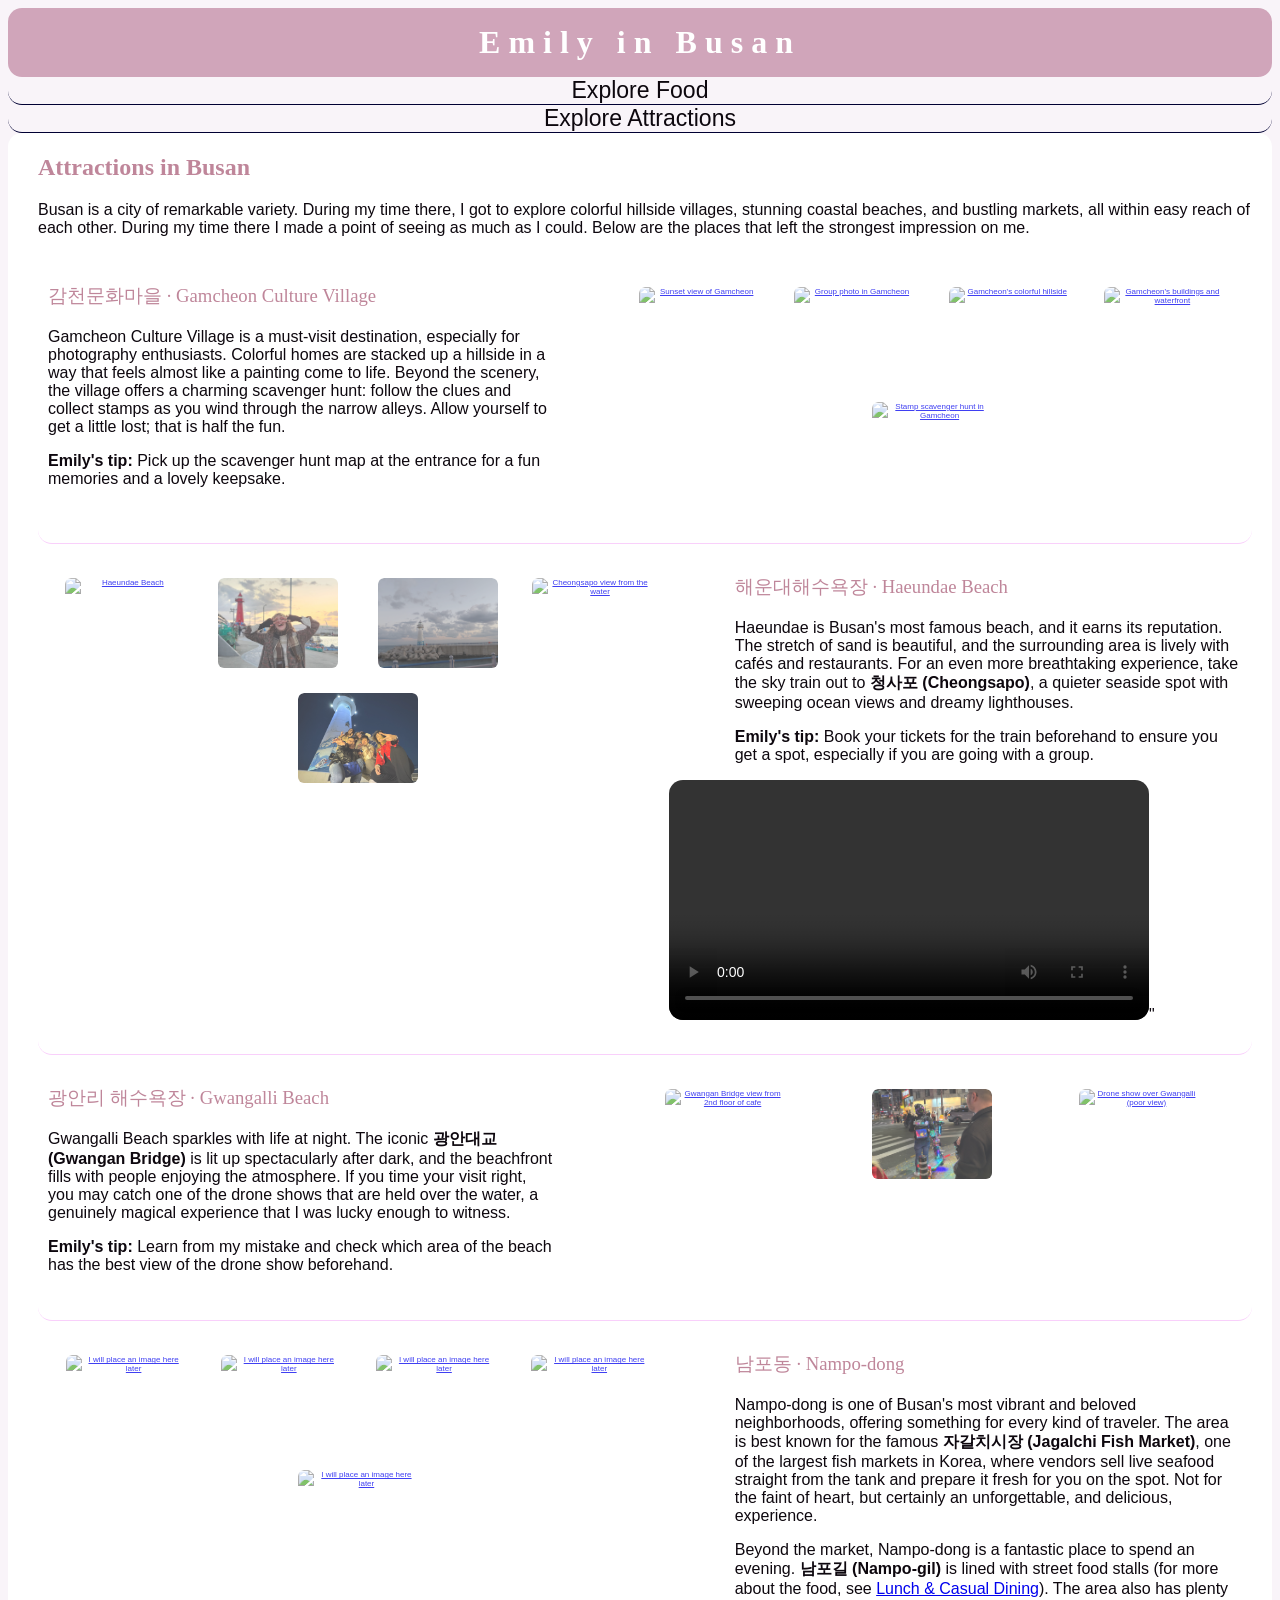
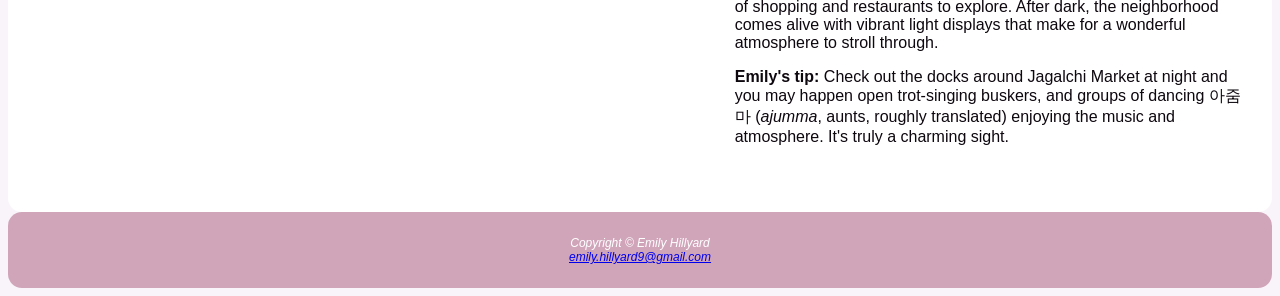
==== attractions.html @ aecb14a9 "Add files via upload" ====
<!DOCTYPE html>
<html lang="en">
    <head>
        <title>Emily in Busan :: Attractions</title>
        <meta charset="utf-8">
        <meta name="description" content="Emily's favorite attractions in Busan, South Korea, from colorful Gamcheon Village to the beaches of Haeundae and Gwangalli.">
        <link rel="stylesheet" href="busan.css">
    </head>
    <body>
        <header>
            <h1><a href="index.html">Emily in Busan</a></h1>
        </header>
        <nav>
            <ul>
                <li><a href="food.html">Explore Food</a></li>
                <li><a href="attractions.html">Explore Attractions</a></li>
            </ul>
        </nav>
        <main>
            <h2>Attractions in Busan</h2>
            <p>
                Busan is a city of remarkable variety. During my time there, 
                I got to explore colorful hillside villages, stunning coastal 
                beaches, and bustling markets, all within easy reach of each 
                other. During my time there I made a point of seeing as much 
                as I could. Below are the places that left the strongest 
                impression on me.
            </p>

            <!-- 1: Gamcheon Culture Village -->
            <section class="entry">
                <div class="entry-text">
                    <h3>감천문화마을 · Gamcheon Culture Village</h3>
                    <p>
                        Gamcheon Culture Village is a must-visit destination, 
                        especially for photography enthusiasts. Colorful homes 
                        are stacked up a hillside in a way that feels almost like 
                        a painting come to life. Beyond the scenery, the village 
                        offers a charming scavenger hunt: follow the clues and 
                        collect stamps as you wind through the narrow alleys. 
                        Allow yourself to get a little lost; that is half the fun.
                    </p>
                    <p>
                        <strong>Emily's tip:</strong> Pick up the scavenger hunt map 
                        at the entrance for a fun memories and a lovely keepsake.
                    </p>
                </div>
                <div class="entry-media">
                    <div class="gallery">
                        <figure>
                            <a href="gamcheonfull.jpg"><img src="gamcheonfull.jpg" width="100" height="100" alt="Sunset view of Gamcheon"></a>
                            <figcaption>Sunset view</figcaption>
                        </figure>
                        <figure>
                            <a href="gamcheongroup.jpg"><img src="gamcheongroup.jpg" width="100" height="100" alt="Group photo in Gamcheon"></a>
                            <figcaption>Group photo</figcaption>
                        </figure>
                        <figure>
                            <a href="gamcheonhouses.jpg"><img src="gamcheonhouses.jpg" width="100" height="100" alt="Gamcheon's colorful hillside"></a>
                            <figcaption>The colorful hillside</figcaption>
                        </figure>
                        <figure>
                            <a href="gamcheonport.jpg"><img src="gamcheonport.jpg" width="100" height="100" alt="Gamcheon's buildings and waterfront "></a>
                            <figcaption>Waterfront</figcaption>
                        </figure>
                        <figure>
                            <a href="gamcheonstamp.jpg"><img src="gamcheonstamp.jpg" width="100" height="100" alt="Stamp scavenger hunt in Gamcheon"></a>
                            <figcaption>Scavenger hunt stamps</figcaption>
                        </figure>
                    </div>
                </div>
            </section>

            <!-- 2: Haeundae Beach -->
            <section class="entry flip">
                <div class="entry-text">
                    <h3>해운대해수욕장 · Haeundae Beach</h3>
                    <p>
                        Haeundae is Busan's most famous beach, and it earns its 
                        reputation. The stretch of sand is beautiful, and the 
                        surrounding area is lively with cafés and restaurants. For 
                        an even more breathtaking experience, take the sky train 
                        out to <strong>청사포 (Cheongsapo)</strong>, a quieter 
                        seaside spot with sweeping ocean views and dreamy lighthouses.
                    </p>
                    <p>
                        <strong>Emily's tip:</strong> Book your tickets for the train
                        beforehand to ensure you get a spot, especially if you are going 
                        with a group.
                    </p>
                </div>
                <div class="entry-media">
                    <div class="gallery">
                        <figure>
                            <a href="haeundaebeach.jpg"><img src="haeundaebeach.jpg" width="100" height="100" alt="Haeundae Beach"></a>
                            <figcaption>Haeundae Beach</figcaption>
                        </figure>
                        <figure>
                            <a href="lighthouseselfie.jpg"><img src="lighthouseselfie.jpg" width="100" height="100" alt="Emily with Cheongsapo lighthouse"></a>
                            <figcaption>Emily with Cheongsapo lighthouse</figcaption>
                        </figure>
                        <figure>
                            <a href="lighthouse.jpg"><img src="lighthouse.jpg" width="100" height="100" alt="Cheongsapo lighthouse"></a>
                            <figcaption>Cheongsapo lighthouse</figcaption>
                        </figure>
                        <figure>
                            <a href="cheongsapo.jpg"><img src="cheongsapo.jpg" width="100" height="100" alt="Cheongsapo view from the water"></a>
                            <figcaption>Cheongsapo</figcaption>
                        </figure>
                        <figure>
                            <a href="lighthousegroup.jpg"><img src="lighthousegroup.jpg" width="100" height="100" alt="Group photo with Cheongsapo lighthouse"></a>
                            <figcaption>Fun with Cheongsapo lighthouse</figcaption>
                        </figure>
                    </div>
                </div>
                <video width="480" controls title="View from the Haeundae sky train traveling toward Cheongsapo, Busan">
                    <source src="skytrain.mp4" type="video/mp4">
                    Your browser does not support the video tag.
                </video>"
            </section>

            <!-- 3: Gwangalli Beach-->
            <section class="entry">
                <div class="entry-text">
                    <h3>광안리 해수욕장 · Gwangalli Beach</h3>
                    <p>
                        Gwangalli Beach sparkles with life at night. The iconic 
                        <strong>광안대교 (Gwangan Bridge)</strong> is lit up spectacularly 
                        after dark, and the beachfront fills with people enjoying the 
                        atmosphere. If you time your visit right, you may catch one of the 
                        drone shows that are held over the water, a genuinely magical 
                        experience that I was lucky enough to witness.
                    </p>
                    <p>
                        <strong>Emily's tip:</strong> Learn from my mistake and check which area 
                        of the beach has the best view of the drone show beforehand.
                    </p>
                </div>
                <div class="entry-media">
                    <div class="gallery">
                        <figure>
                            <a href="gwanganbridge.jpg"><img src="gwanganbridge.jpg" width="100" height="100" alt="Gwangan Bridge view from 2nd floor of cafe"></a>
                            <figcaption>Cafe view of Gwangan Bridge</figcaption>
                        </figure>
                        <figure>
                            <a href="livelygwangalli.jpg"><img src="livelygwangalli.jpg" width="100" height="100" alt="Fellow wearing lighted outfit near Gwangalli"></a>
                            <figcaption>Nightime spectacle</figcaption>
                        </figure>
                        <figure>
                            <a href="droneshow.jpg"><img src="droneshow.jpg" width="100" height="100" alt="Drone show over Gwangalli (poor view)"></a>
                            <figcaption>Sub-optimal drone show view</figcaption>
                        </figure>
                    </div>
                </div>
            </section>

            <!-- 4: Nampo-dong -->
            <section class="entry flip">
                <div class="entry-text">
                    <h3>남포동 · Nampo-dong</h3>
                    <p>
                        Nampo-dong is one of Busan's most vibrant and beloved 
                        neighborhoods, offering something for every kind of traveler. 
                        The area is best known for the famous <strong>자갈치시장 
                        (Jagalchi Fish Market)</strong>, one of the largest fish markets 
                        in Korea, where vendors sell live seafood straight from the tank 
                        and prepare it fresh for you on the spot. Not for the faint of heart, 
                        but certainly an unforgettable, and delicious, experience.</p>
                    <p>
                        Beyond the market, Nampo-dong is a fantastic place to spend an 
                        evening. <strong>남포길 (Nampo-gil)</strong> is lined with street food stalls 
                        (for more about the food, see <a href="lunch.html">Lunch &amp; Casual 
                        Dining</a>). The area also has plenty of shopping and restaurants to 
                        explore. After dark, the neighborhood comes alive with vibrant light 
                        displays that make for a wonderful atmosphere to stroll through.</p>
                    <p>
                        <strong>Emily's tip:</strong> Check out the docks around Jagalchi Market at night
                        and you may happen open trot-singing buskers, and groups of dancing 아줌마 
                        (<em>ajumma</em>, aunts, roughly translated) enjoying the music and 
                        atmosphere. It's truly a charming sight.
                    </p>
                </div>
                <div class="entry-media">
                    <div class="gallery">
                        <figure>
                            <a href="nampodong1.jpg"><img src="nampodong1.jpg" width="100" height="100" alt="I will place an image here later"></a>
                            <figcaption>Image coming soon</figcaption>
                        </figure>
                        <figure>
                            <a href="nampodong1.jpg"><img src="nampodong1.jpg" width="100" height="100" alt="I will place an image here later"></a>
                            <figcaption>Image coming soon</figcaption>
                        </figure>
                        <figure>
                            <a href="nampodong1.jpg"><img src="nampodong1.jpg" width="100" height="100" alt="I will place an image here later"></a>
                            <figcaption>Image coming soon</figcaption>
                        </figure>
                        <figure>
                            <a href="nampodong1.jpg"><img src="nampodong1.jpg" width="100" height="100" alt="I will place an image here later"></a>
                            <figcaption>Image coming soon</figcaption>
                        </figure>
                        <figure>
                            <a href="nampodong1.jpg"><img src="nampodong1.jpg" width="100" height="100" alt="I will place an image here later"></a>
                            <figcaption>Image coming soon</figcaption>
                        </figure>
                    </div>
                </div>
            </section>
        </main>
        <footer>
            Copyright &copy; Emily Hillyard<br>
            <a href="mailto:emily.hillyard9@gmail.com">emily.hillyard9@gmail.com</a>
        </footer>
    </body>
</html>
---- busan.css ----
* {
       border-radius: 14px;
}
:root {
       --text: #0d070e;
       --background: #f9f4f9;
       --primary: #f9d0fb;
       --secondary: #d0a5ba;
       --accent: #bf869a;
}
body { 
       background-color: var(--background);
       color: var(--text);
       font-weight: normal;
       font-family: 'Trebuchet MS', sans-serif;
}
header {
       background-color: var(--secondary);
       color: #FFFFFF;
       text-align: center;
       font-weight: normal;
}
header a {
       text-decoration: none;
}
header a:link {
       color: #FFFFFF;
}
header a:visited {
       color: #FFFFFF;
}
header a:hover {
       color: var(--accent);
}
h1 { 
       margin-bottom: 0; 
       margin-top: 0;
       padding-top: 0.5em;
       padding-bottom: 0.5em;
       letter-spacing: 0.25em;
       font-family: Georgia, serif;
       font-weight: bold;
}
nav {
       font-weight: 500;
       padding: 0;
       font-size: 120%;
       text-align: center;
}
nav li {
       border-bottom: 1px solid #000033;
}
nav ul {
       list-style-type: none;
       margin: 0;
       padding-left: 0;
       font-size: 1.2em;
}
nav a:link {
       color: var(--text);
}
nav a:visited {
       color: var(--text);
}
nav a:hover {
       color: var(--accent);
}
nav a {
       text-decoration: none;
}
main {
       background-color: #FFFFFF;
       padding: 1px 20px 20px 30px;
       display: block;
       overflow: auto;
}
h2 {
       color: var(--accent);
       font-family: Georgia, serif;
       font-weight: 600;
}
h3 {
       color: var(--accent);
       font-family: Georgia, serif;
       font-weight: 500;
}
h3 a:link {
       color: var(--accent);
}
h3 a:visited {
       color: var(--accent);
}
h3 a:hover {
       color: var(--secondary);
}
h3 a {
       text-decoration: none;
}
footer {
       font-size: 75%;
       font-style: italic; 
       text-align: center;
       padding: 2em;
       font-family: 'Trebuchet MS', sans-serif;
       background-color: var(--secondary);
       color: #FFFFFF;
}
.about-me {
       display: flow-root; 
       padding: 20px;
}
.profile-pic {
       float: left;
       width: 150px;
       height: 150px;
       margin-right: 20px;
}
.cards-section {
       text-align: center;
       padding: 60px 20px;
       background-color: var(--background);
}
.cards section h3 {
       text-align: center;
}
.card-container {
       display: flex;
       flex-wrap: wrap;
       gap: 30px;
       justify-content: center;
       flex-direction: row;
}
.card {
       background-color: #FFFFFF;
       border-radius: 16px;
       padding: 30px 20px;
       width: 280px;
       box-shadow: 0 8px 20px rgba(0, 0, 0, 0.08);
}
/* Add effect for hover over cards */
.card-image {
       width: 100%;
       object-fit: cover;
}
.card h3 {
       font-family: 'Trebuchet MS', sans-serif;
       font-size: 24px;
       color: var(--accent);
       margin-bottom: 10px;
}

.entry {
       display: flow-root;
       padding: 30px 10px;
       border-bottom: 1px solid var(--primary);
}
.entry:last-of-type {
       border-bottom: none;
}
.entry-text {
       float: left;
       width: 45%;
       padding-right: 30px;
       box-sizing: border-box;
}
.entry-media {
       float: right;
       width: 52%;
}
.entry.flip .entry-text {
       float: right;
       padding-right: 0;
       padding-left: 30px;
}
.entry.flip .entry-media {
       float: left;
}
.entry h3 {
       margin-top: 0;
}
.entry-link {
       display: inline-block;
       margin-top: 10px;
       font-family: 'Trebuchet MS', sans-serif;
       font-size: 0.85em;
       color: var(--accent);
       text-decoration: none;
       border-bottom: 1px solid var(--accent);
       padding-bottom: 2px;
}
.entry-link:hover {
       color: var(--secondary);
       border-bottom-color: var(--secondary);
}

.gallery {
       display: flex;
       flex-wrap: wrap;
       justify-content: space-around;
       width: 100%;
       margin: auto;
}
figure {
       position: relative;
       z-index: 1;
       opacity: .75;
       margin: 0.5em;
       background-color: #FFF;
       color: rgba(0,0,0,0);
       font-size: .5em;
       text-align: center;
       transition: all ease-out 3s;
       border-radius: 6px;
       overflow: hidden;
}
figure:hover {
       opacity: 1;
       z-index: 999;
       box-shadow: 3px 3px 3px #333;
       color: rgba(0,0,0,1);
       transform: scale(1.08);
}
figure img {
       display: block;
       width: 120px;
       height: 90px;
       object-fit: cover;
       border-radius: 6px;
}
figcaption {
       padding: 4px 2px;
       font-family: 'Trebuchet MS', sans-serif;
}

.explore-more {
       padding: 20px;
}
.attractions-table-section {
       padding: 20px;
}
.attractions-table {
       width: 100%;
       border-collapse: collapse;
       margin-top: 10px;
       font-family: 'Trebuchet MS', sans-serif;
       font-size: 95%;
}
.attractions-table th {
       background-color: var(--secondary);
       color: #FFFFFF;
       padding: 12px 16px;
       text-align: left;
       font-family: 'Trebuchet MS', sans-serif;
       font-weight: 500;
       border-radius: 0;
}
.attractions-table td {
       padding: 12px 16px;
       border-bottom: 1px solid var(--primary);
       vertical-align: top;
       border-radius: 0;
}
.attractions-table tbody tr:hover {
       background-color: var(--background);
}
#homehero {
       height: 300px;
       background-image: url(gamcheon.jpg);
       background-repeat: no-repeat;
       background-size: 100% 100%;
}
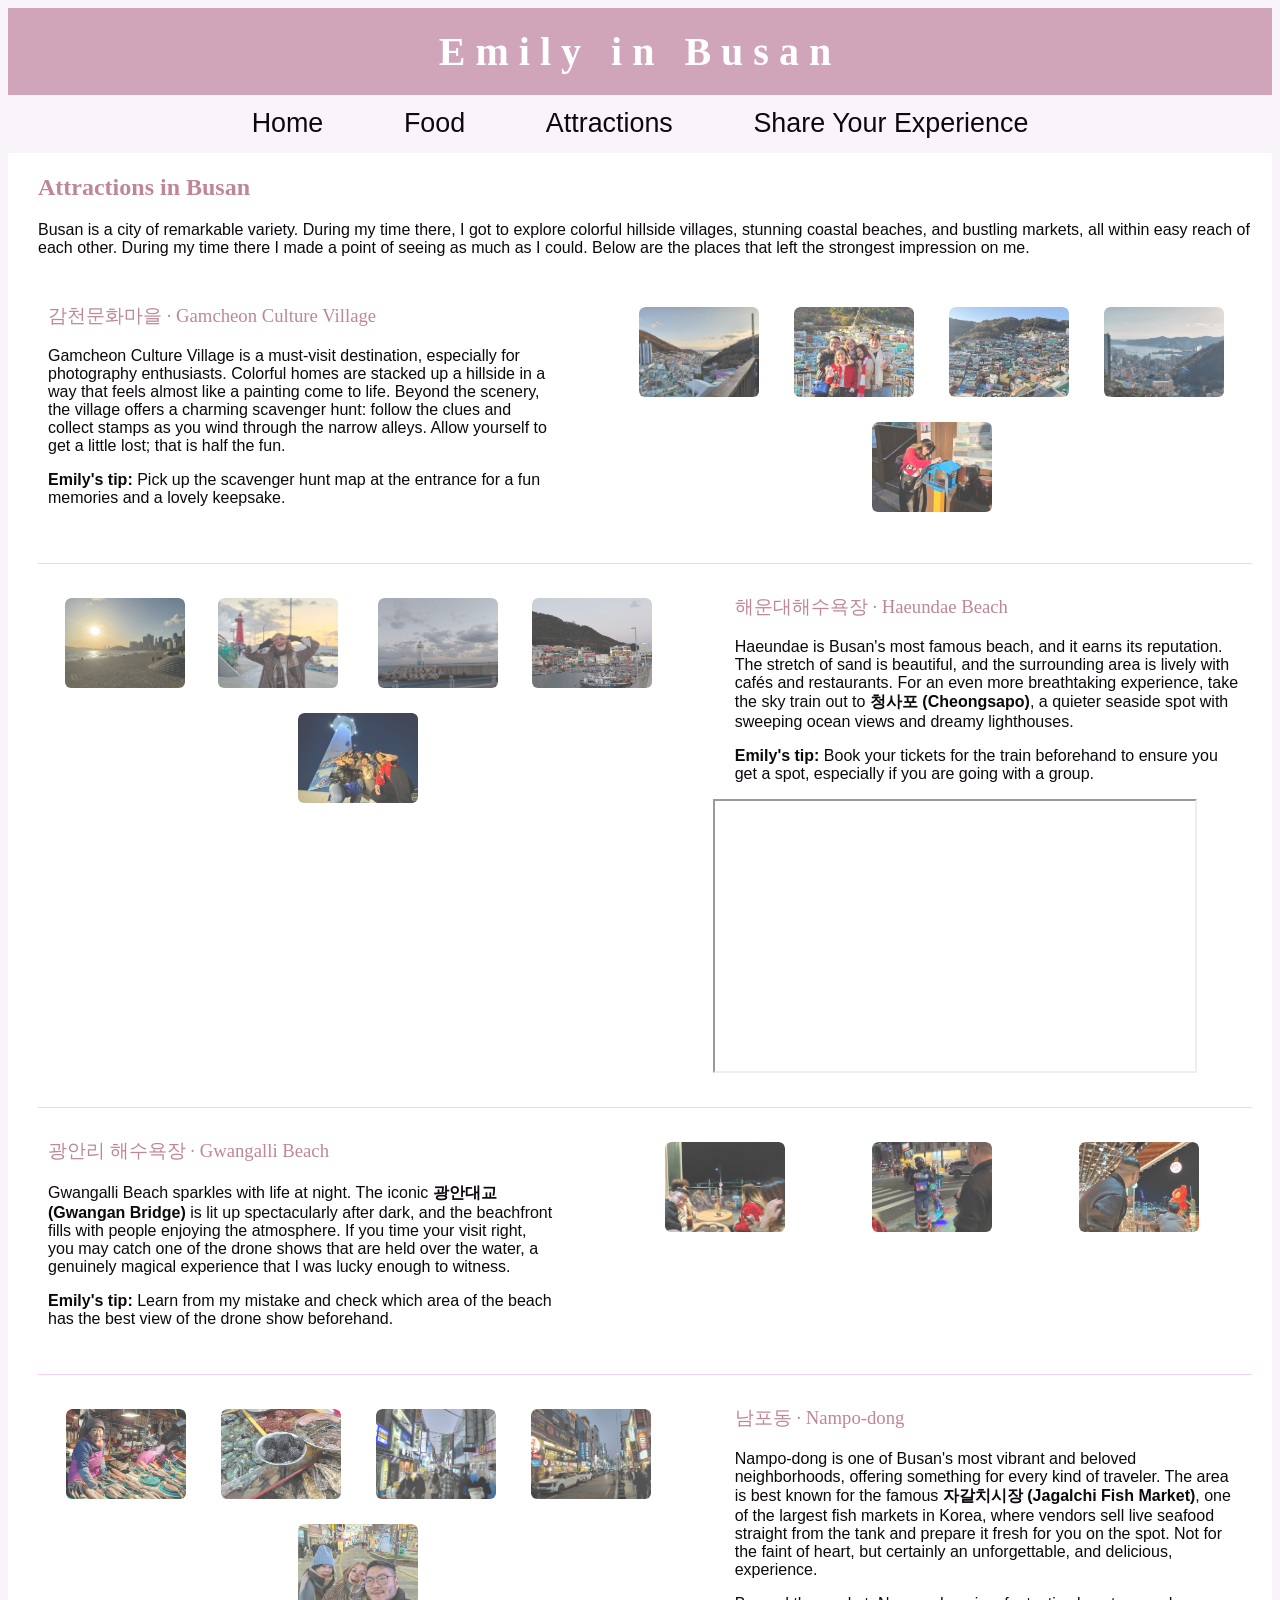
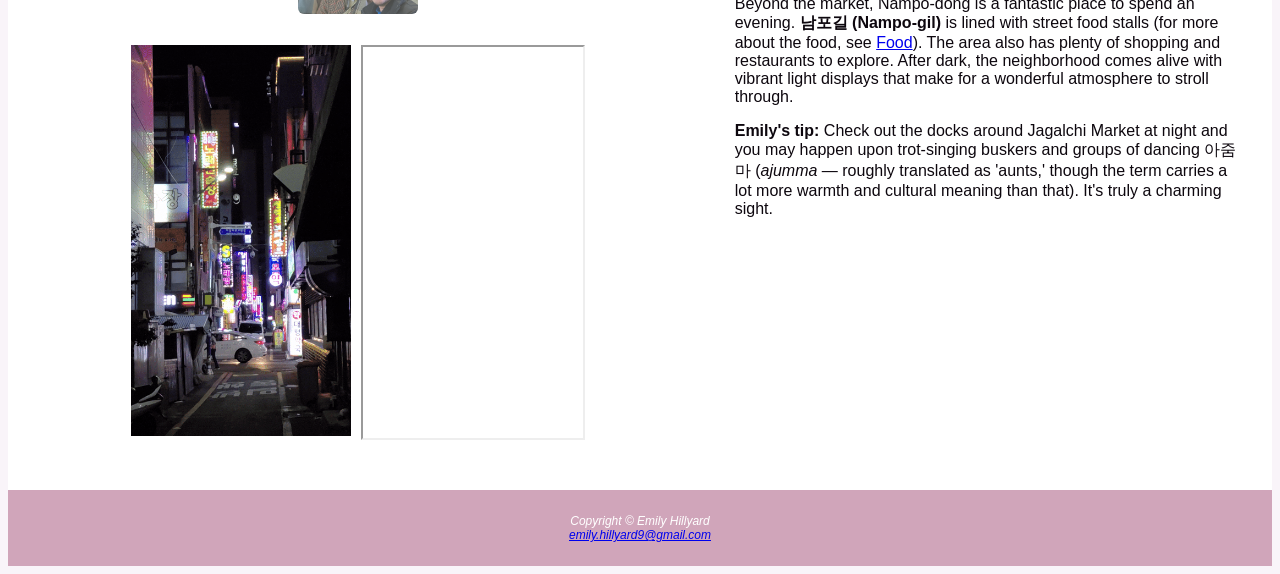
==== commit 4fa93022: "Add files via upload" ====
--- a/attractions.html
+++ b/attractions.html
@@ -12,10 +12,13 @@
         </header>
         <nav>
             <ul>
-                <li><a href="food.html">Explore Food</a></li>
-                <li><a href="attractions.html">Explore Attractions</a></li>
+                <li><a href="index.html">Home</a></li>
+                <li><a href="food.html">Food</a></li>
+                <li><a href="attractions.html">Attractions</a></li>
+                <li><a href="experience.html">Share Your Experience</a></li>
             </ul>
         </nav>
+        
         <main>
             <h2>Attractions in Busan</h2>
             <p>
@@ -113,10 +116,9 @@
                         </figure>
                     </div>
                 </div>
-                <video width="480" controls title="View from the Haeundae sky train traveling toward Cheongsapo, Busan">
-                    <source src="skytrain.mp4" type="video/mp4">
-                    Your browser does not support the video tag.
-                </video>"
+                <div style="text-align: center; margin-top: 10px;">
+                    <iframe width="480" height="270" src="https://www.youtube.com/embed/tfQ2E1Ukwdc" allowfullscreen></iframe>
+                </div>
             </section>
 
             <!-- 3: Gwangalli Beach-->
@@ -169,39 +171,44 @@
                     <p>
                         Beyond the market, Nampo-dong is a fantastic place to spend an 
                         evening. <strong>남포길 (Nampo-gil)</strong> is lined with street food stalls 
-                        (for more about the food, see <a href="lunch.html">Lunch &amp; Casual 
-                        Dining</a>). The area also has plenty of shopping and restaurants to 
-                        explore. After dark, the neighborhood comes alive with vibrant light 
-                        displays that make for a wonderful atmosphere to stroll through.</p>
-                    <p>
-                        <strong>Emily's tip:</strong> Check out the docks around Jagalchi Market at night
-                        and you may happen open trot-singing buskers, and groups of dancing 아줌마 
-                        (<em>ajumma</em>, aunts, roughly translated) enjoying the music and 
-                        atmosphere. It's truly a charming sight.
-                    </p>
-                </div>
-                <div class="entry-media">
-                    <div class="gallery">
-                        <figure>
-                            <a href="nampodong1.jpg"><img src="nampodong1.jpg" width="100" height="100" alt="I will place an image here later"></a>
-                            <figcaption>Image coming soon</figcaption>
-                        </figure>
-                        <figure>
-                            <a href="nampodong1.jpg"><img src="nampodong1.jpg" width="100" height="100" alt="I will place an image here later"></a>
-                            <figcaption>Image coming soon</figcaption>
-                        </figure>
-                        <figure>
-                            <a href="nampodong1.jpg"><img src="nampodong1.jpg" width="100" height="100" alt="I will place an image here later"></a>
-                            <figcaption>Image coming soon</figcaption>
-                        </figure>
-                        <figure>
-                            <a href="nampodong1.jpg"><img src="nampodong1.jpg" width="100" height="100" alt="I will place an image here later"></a>
-                            <figcaption>Image coming soon</figcaption>
-                        </figure>
-                        <figure>
-                            <a href="nampodong1.jpg"><img src="nampodong1.jpg" width="100" height="100" alt="I will place an image here later"></a>
-                            <figcaption>Image coming soon</figcaption>
-                        </figure>
+                        (for more about the food, see <a href="food.html">Food</a>). The area 
+                        also has plenty of shopping and restaurants to explore. After dark, the 
+                        neighborhood comes alive with vibrant light displays that make for a 
+                        wonderful atmosphere to stroll through.</p>
+                    <p>
+                        <strong>Emily's tip:</strong> Check out the docks around Jagalchi Market at night 
+                        and you may happen upon trot-singing buskers and groups of dancing 아줌마 
+                        (<em>ajumma</em> — roughly translated as 'aunts,' though the term carries 
+                        a lot more warmth and cultural meaning than that). It's truly a charming 
+                        sight.
+                    </p>
+                </div>
+                <div class="entry-media">
+                    <div class="gallery">
+                        <figure>
+                            <a href="jagalchiseller.jpg"><img src="jagalchiseller.jpg" width="100" height="100" alt="Fish seller of Jalgalchi market"></a>
+                            <figcaption>Fish seller at Jagalchi Market</figcaption>
+                        </figure>
+                        <figure>
+                            <a href="jagalchiurchins.jpg"><img src="jagalchiurchins.jpg" width="100" height="100" alt="Sea urchins and other creatures in the market"></a>
+                            <figcaption>Sea urchins in the market</figcaption>
+                        </figure>
+                        <figure>
+                            <a href="nampodongstreet.jpg"><img src="nampodongstreet.jpg" width="100" height="100" alt="Busy street in Nampo-dong"></a>
+                            <figcaption>One of Nampo-dong's streets</figcaption>
+                        </figure>
+                        <figure>
+                            <a href="streetnearnampo.jpg"><img src="streetnearnampo.jpg" width="100" height="100" alt="Colorful street near Nampo-dong"></a>
+                            <figcaption>Street near Nampo-dong</figcaption>
+                        </figure>
+                        <figure>
+                            <a href="nampolights.jpg"><img src="nampolights.jpg" width="100" height="100" alt="Colorful lights in Nampo-dong"></a>
+                            <figcaption>Colorful light displays</figcaption>
+                        </figure>
+                    </div>
+                    <div style="display: flex; gap: 10px; align-items: flex-start; margin-top: 10px; justify-content: center;">
+                        <img src="nampoalley.gif" alt="Flickering signs in Nampo-dong alley" width="220">
+                        <iframe width="220" height="391" src="https://www.youtube.com/embed/ZRRADaLTVpQ" allowfullscreen></iframe>
                     </div>
                 </div>
             </section>
--- a/busan.css
+++ b/busan.css
@@ -1,12 +1,10 @@
-* {
-       border-radius: 14px;
-}
 :root {
        --text: #0d070e;
        --background: #f9f4f9;
        --primary: #f9d0fb;
        --secondary: #d0a5ba;
        --accent: #bf869a;
+       --white: #FFFFFF;
 }
 body { 
        background-color: var(--background);
@@ -16,7 +14,7 @@
 }
 header {
        background-color: var(--secondary);
-       color: #FFFFFF;
+       color: var(--white);
        text-align: center;
        font-weight: normal;
 }
@@ -24,10 +22,10 @@
        text-decoration: none;
 }
 header a:link {
-       color: #FFFFFF;
+       color: var(--white);
 }
 header a:visited {
-       color: #FFFFFF;
+       color: var(--white);
 }
 header a:hover {
        color: var(--accent);
@@ -40,21 +38,26 @@
        letter-spacing: 0.25em;
        font-family: Georgia, serif;
        font-weight: bold;
+       font-size: 2.5em;
+
 }
 nav {
        font-weight: 500;
        padding: 0;
-       font-size: 120%;
+       font-size: 140%;
        text-align: center;
 }
 nav li {
-       border-bottom: 1px solid #000033;
+       border-bottom: none;
+       padding: 0.5em 1.5em;
 }
 nav ul {
        list-style-type: none;
        margin: 0;
        padding-left: 0;
        font-size: 1.2em;
+       display: flex;
+       justify-content: center;
 }
 nav a:link {
        color: var(--text);
@@ -68,8 +71,9 @@
 nav a {
        text-decoration: none;
 }
+
 main {
-       background-color: #FFFFFF;
+       background-color: var(--white);
        padding: 1px 20px 20px 30px;
        display: block;
        overflow: auto;
@@ -103,7 +107,7 @@
        padding: 2em;
        font-family: 'Trebuchet MS', sans-serif;
        background-color: var(--secondary);
-       color: #FFFFFF;
+       color: var(--white);
 }
 .about-me {
        display: flow-root; 
@@ -114,11 +118,15 @@
        width: 150px;
        height: 150px;
        margin-right: 20px;
-}
+       border-radius: 50%;
+}
+
+/* Cards styles */
 .cards-section {
        text-align: center;
        padding: 60px 20px;
        background-color: var(--background);
+       border-radius: 16px;
 }
 .cards section h3 {
        text-align: center;
@@ -131,16 +139,16 @@
        flex-direction: row;
 }
 .card {
-       background-color: #FFFFFF;
+       background-color: var(--white);
        border-radius: 16px;
        padding: 30px 20px;
        width: 280px;
        box-shadow: 0 8px 20px rgba(0, 0, 0, 0.08);
 }
-/* Add effect for hover over cards */
 .card-image {
        width: 100%;
        object-fit: cover;
+       border-radius: 10px;
 }
 .card h3 {
        font-family: 'Trebuchet MS', sans-serif;
@@ -149,6 +157,7 @@
        margin-bottom: 10px;
 }
 
+/* Content page entry layout */
 .entry {
        display: flow-root;
        padding: 30px 10px;
@@ -192,7 +201,13 @@
        color: var(--secondary);
        border-bottom-color: var(--secondary);
 }
-
+.entry-full {
+       float: none;
+       width: 100%;
+       padding-right: 0;
+}
+
+/* ── Photo gallery (from class) ── */
 .gallery {
        display: flex;
        flex-wrap: wrap;
@@ -247,7 +262,7 @@
 }
 .attractions-table th {
        background-color: var(--secondary);
-       color: #FFFFFF;
+       color: var(--white);
        padding: 12px 16px;
        text-align: left;
        font-family: 'Trebuchet MS', sans-serif;
@@ -267,5 +282,59 @@
        height: 300px;
        background-image: url(gamcheon.jpg);
        background-repeat: no-repeat;
-       background-size: 100% 100%;
+       background-size: cover;
+       border-radius: 0;
+       background-position: 50% 50%;
+}
+
+/* Form styles */
+.form-section {
+       max-width: 600px;
+       padding: 20px 0;
+}
+.form-group {
+       margin-bottom: 20px;
+}
+.form-group label {
+       display: block;
+       font-family: Georgia, serif;
+       font-weight: 600;
+       color: var(--accent);
+       margin-bottom: 6px;
+}
+.form-group input[type="text"],
+.form-group input[type="email"],
+.form-group input[type="number"],
+.form-group select,
+.form-group textarea {
+       width: 100%;
+       padding: 10px 14px;
+       border: 1px solid var(--secondary);
+       border-radius: 8px;
+       font-family: 'Trebuchet MS', sans-serif;
+       font-size: 1em;
+       color: var(--text);
+       background-color: var(--background);
+       box-sizing: border-box;
+}
+.form-group input[type="text"]:focus,
+.form-group input[type="email"]:focus,
+.form-group input[type="number"]:focus,
+.form-group select:focus,
+.form-group textarea:focus {
+       outline: none;
+       border-color: var(--accent);
+}
+.form-group input[type="submit"] {
+       background-color: var(--secondary);
+       color: var(--white);
+       border: none;
+       padding: 12px 30px;
+       font-family: 'Trebuchet MS', sans-serif;
+       font-size: 1em;
+       border-radius: 8px;
+       cursor: pointer;
+}
+.form-group input[type="submit"]:hover {
+       background-color: var(--accent);
 }
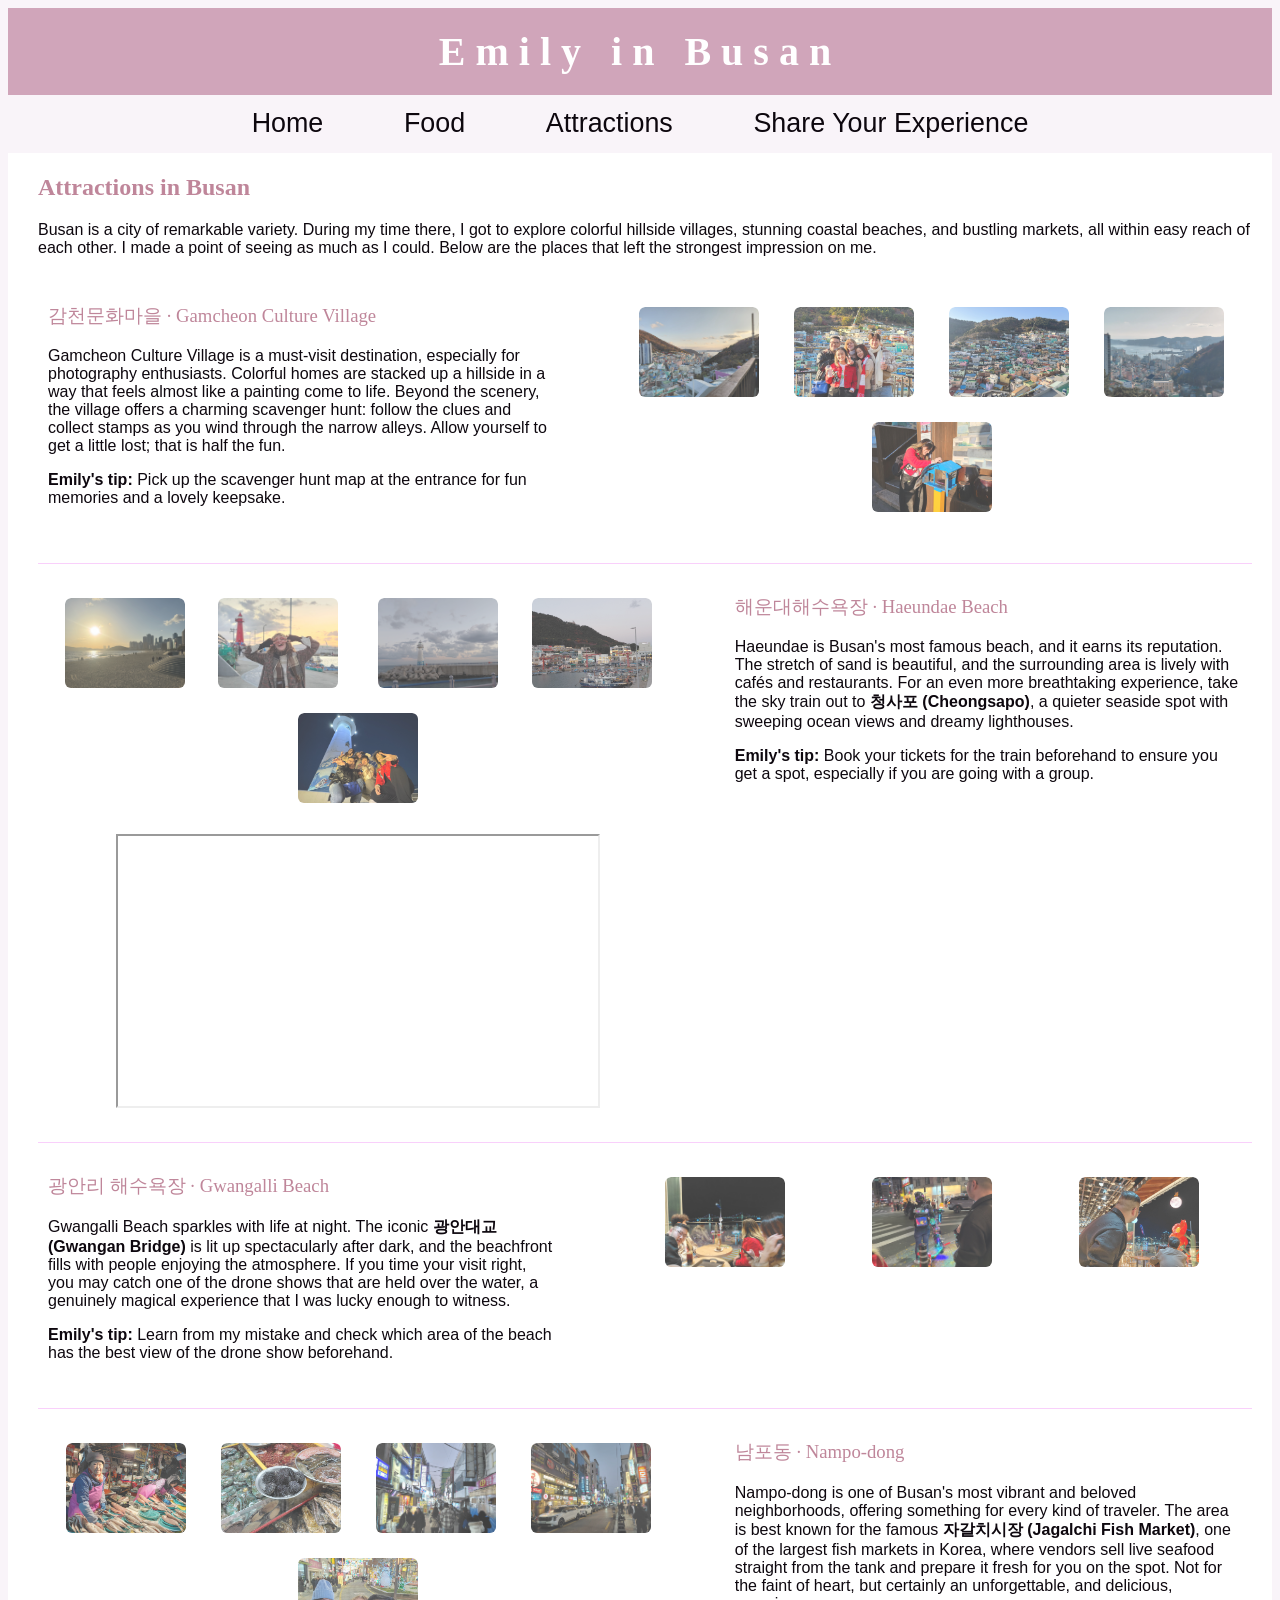
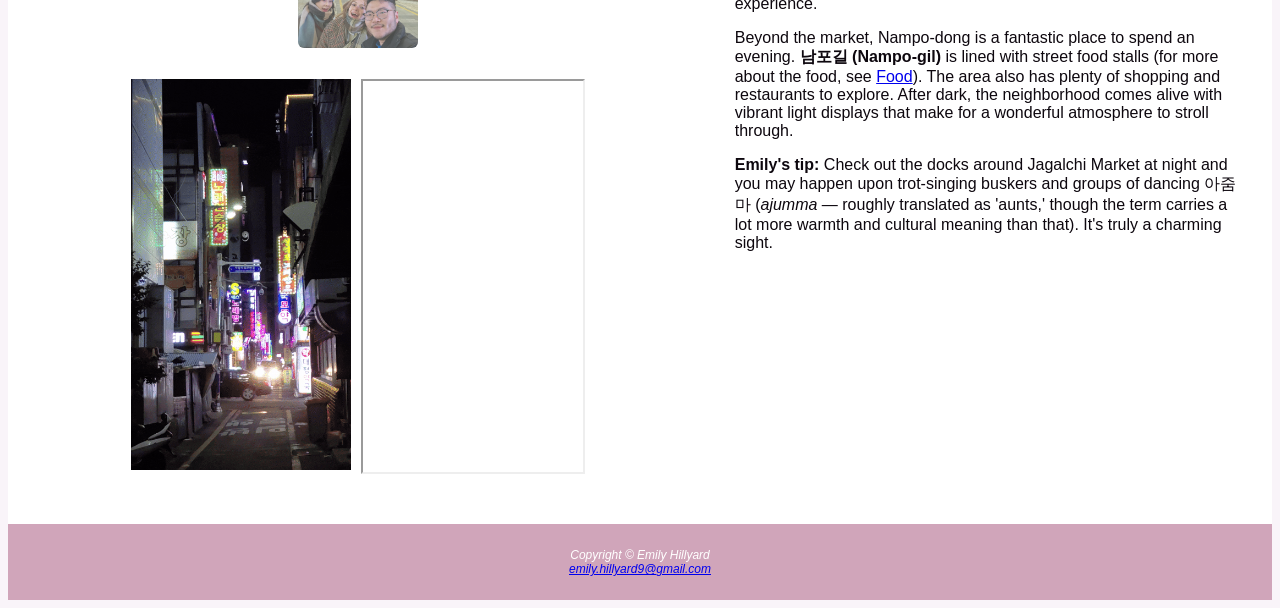
==== commit e92b71f8: "Add files via upload" ====
--- a/attractions.html
+++ b/attractions.html
@@ -25,9 +25,8 @@
                 Busan is a city of remarkable variety. During my time there, 
                 I got to explore colorful hillside villages, stunning coastal 
                 beaches, and bustling markets, all within easy reach of each 
-                other. During my time there I made a point of seeing as much 
-                as I could. Below are the places that left the strongest 
-                impression on me.
+                other. I made a point of seeing as much as I could. Below are 
+                the places that left the strongest impression on me.
             </p>
 
             <!-- 1: Gamcheon Culture Village -->
@@ -45,7 +44,7 @@
                     </p>
                     <p>
                         <strong>Emily's tip:</strong> Pick up the scavenger hunt map 
-                        at the entrance for a fun memories and a lovely keepsake.
+                        at the entrance for fun memories and a lovely keepsake.
                     </p>
                 </div>
                 <div class="entry-media">
@@ -115,9 +114,9 @@
                             <figcaption>Fun with Cheongsapo lighthouse</figcaption>
                         </figure>
                     </div>
-                </div>
-                <div style="text-align: center; margin-top: 10px;">
-                    <iframe width="480" height="270" src="https://www.youtube.com/embed/tfQ2E1Ukwdc" allowfullscreen></iframe>
+                    <div style="text-align: center; margin-top: 10px;">
+                        <iframe width="480" height="270" src="https://www.youtube.com/embed/tfQ2E1Ukwdc" allowfullscreen></iframe>
+                    </div>
                 </div>
             </section>
 
@@ -146,7 +145,7 @@
                         </figure>
                         <figure>
                             <a href="livelygwangalli.jpg"><img src="livelygwangalli.jpg" width="100" height="100" alt="Fellow wearing lighted outfit near Gwangalli"></a>
-                            <figcaption>Nightime spectacle</figcaption>
+                            <figcaption>Nighttime spectacle</figcaption>
                         </figure>
                         <figure>
                             <a href="droneshow.jpg"><img src="droneshow.jpg" width="100" height="100" alt="Drone show over Gwangalli (poor view)"></a>
--- a/busan.css
+++ b/busan.css
@@ -303,7 +303,6 @@
        margin-bottom: 6px;
 }
 .form-group input[type="text"],
-.form-group input[type="email"],
 .form-group input[type="number"],
 .form-group select,
 .form-group textarea {
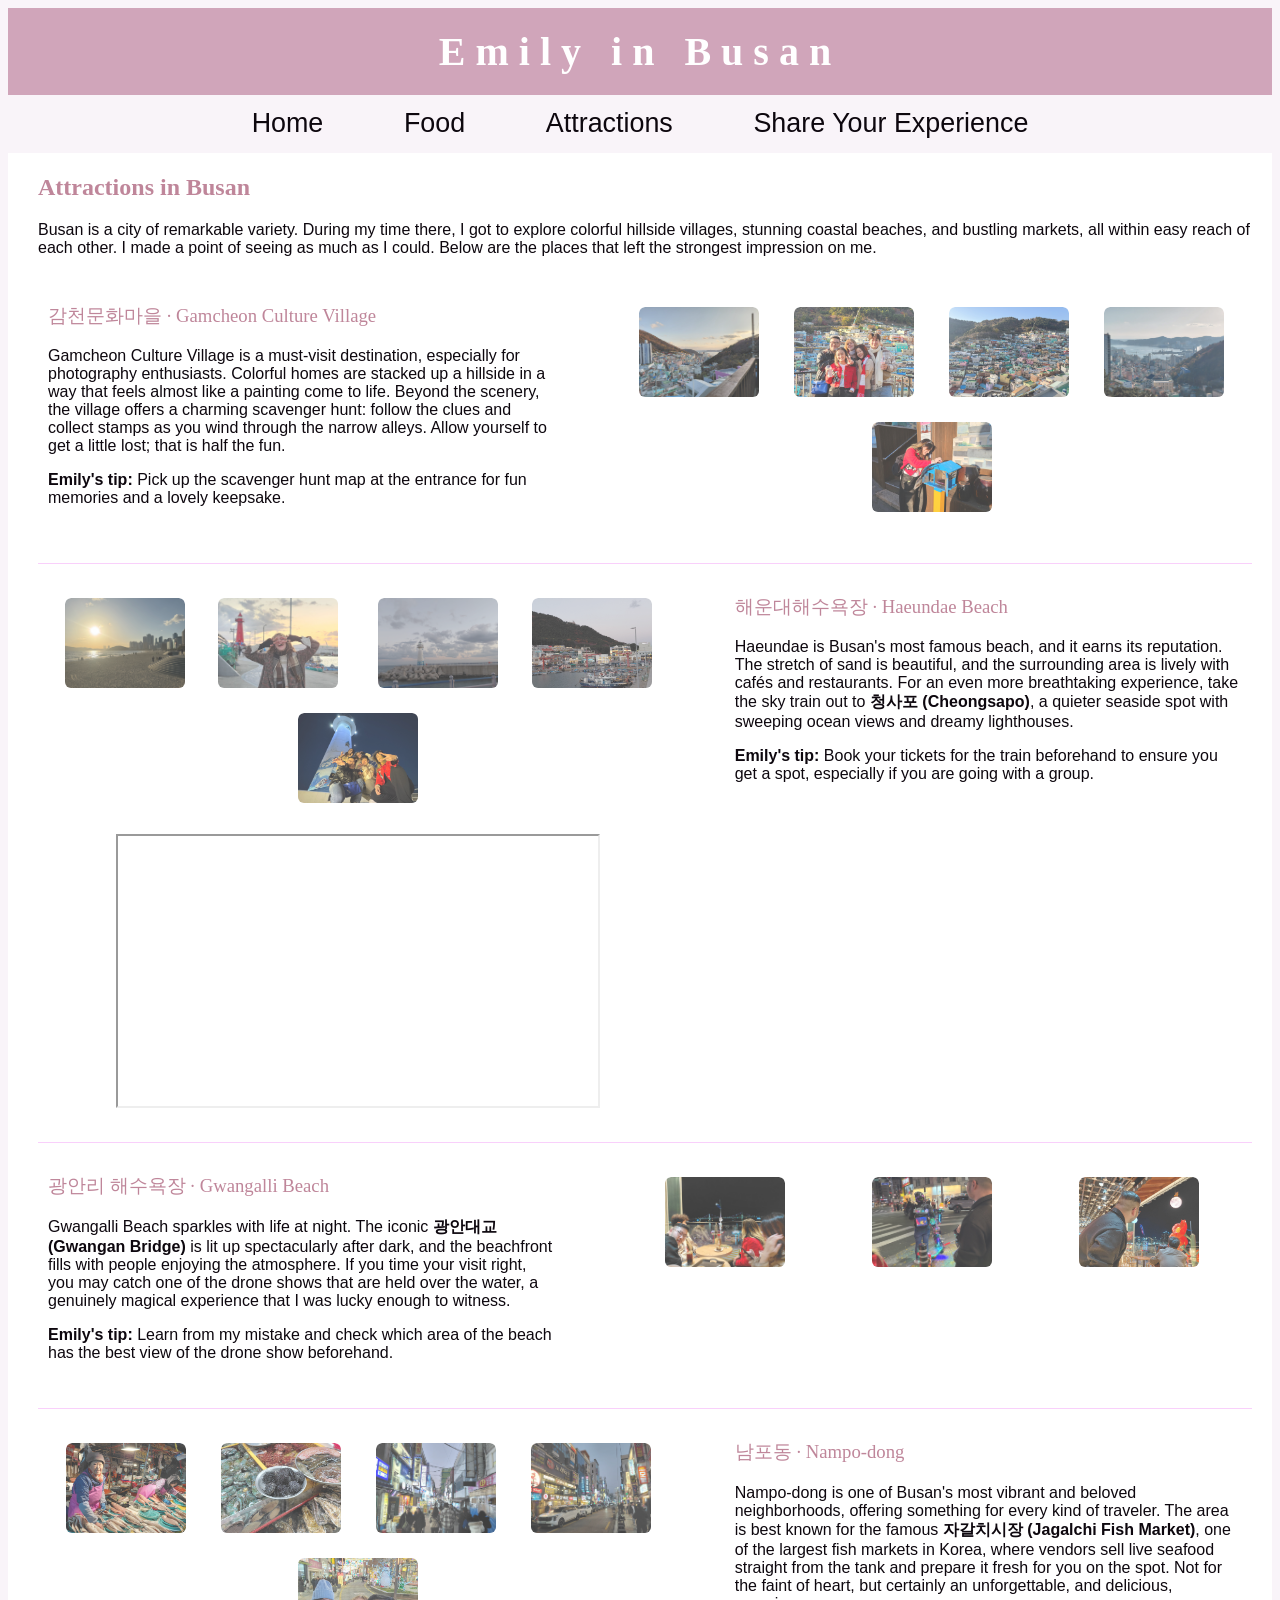
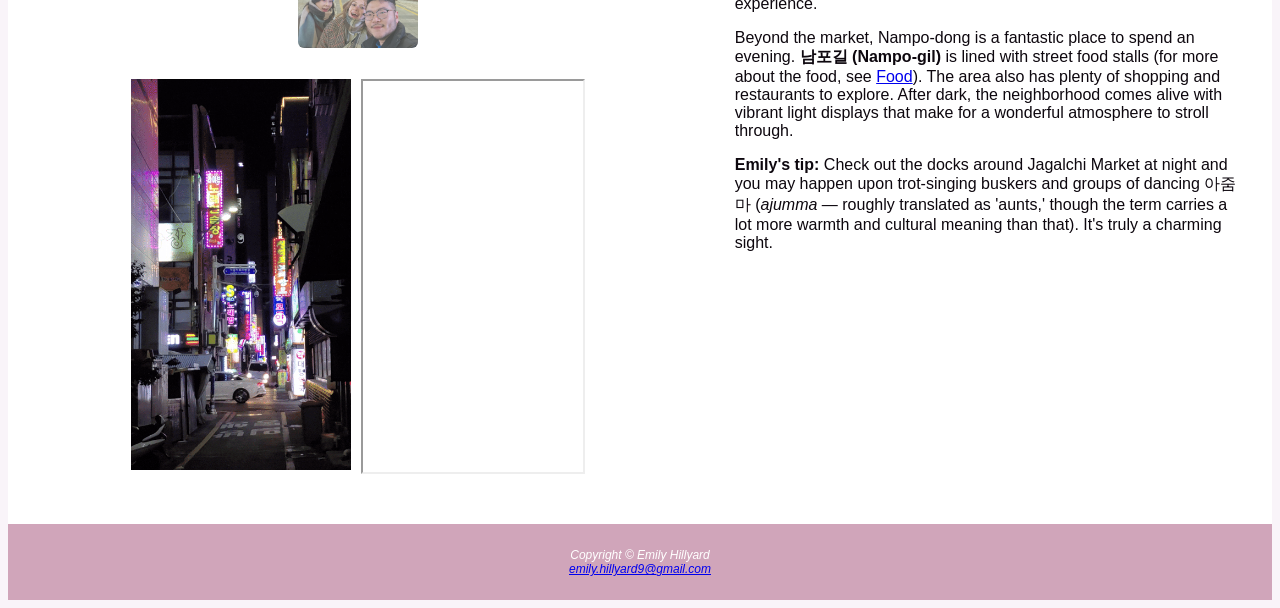
==== commit 1a1af126: "Add files via upload" ====
--- a/attractions.html
+++ b/attractions.html
@@ -4,8 +4,18 @@
         <title>Emily in Busan :: Attractions</title>
         <meta charset="utf-8">
         <meta name="description" content="Emily's favorite attractions in Busan, South Korea, from colorful Gamcheon Village to the beaches of Haeundae and Gwangalli.">
+        <!-- Google tag (gtag.js) -->
+        <script async src="https://www.googletagmanager.com/gtag/js?id=G-7MBXRP4Y0C"></script>
+        <script>
+            window.dataLayer = window.dataLayer || [];
+            function gtag(){dataLayer.push(arguments);}
+            gtag('js', new Date());
+
+            gtag('config', 'G-7MBXRP4Y0C');
+        </script>
         <link rel="stylesheet" href="busan.css">
     </head>
+
     <body>
         <header>
             <h1><a href="index.html">Emily in Busan</a></h1>
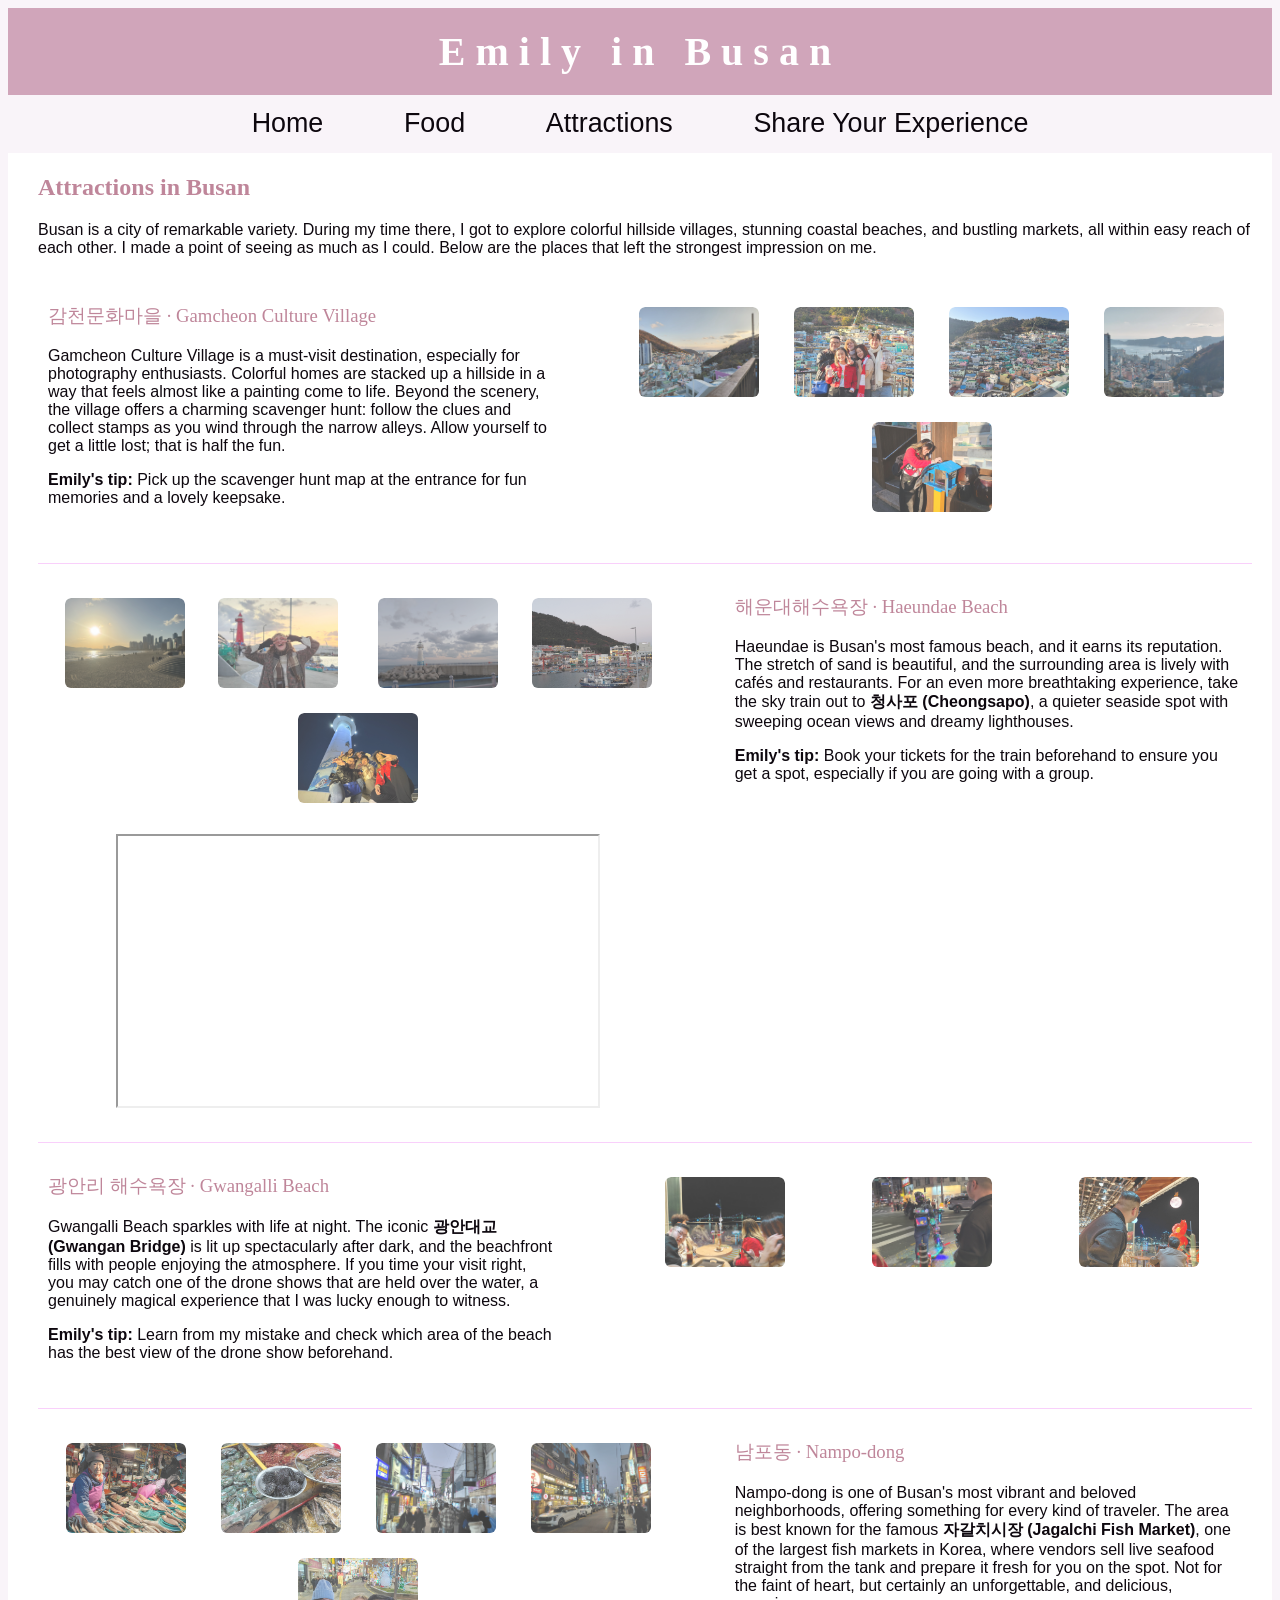
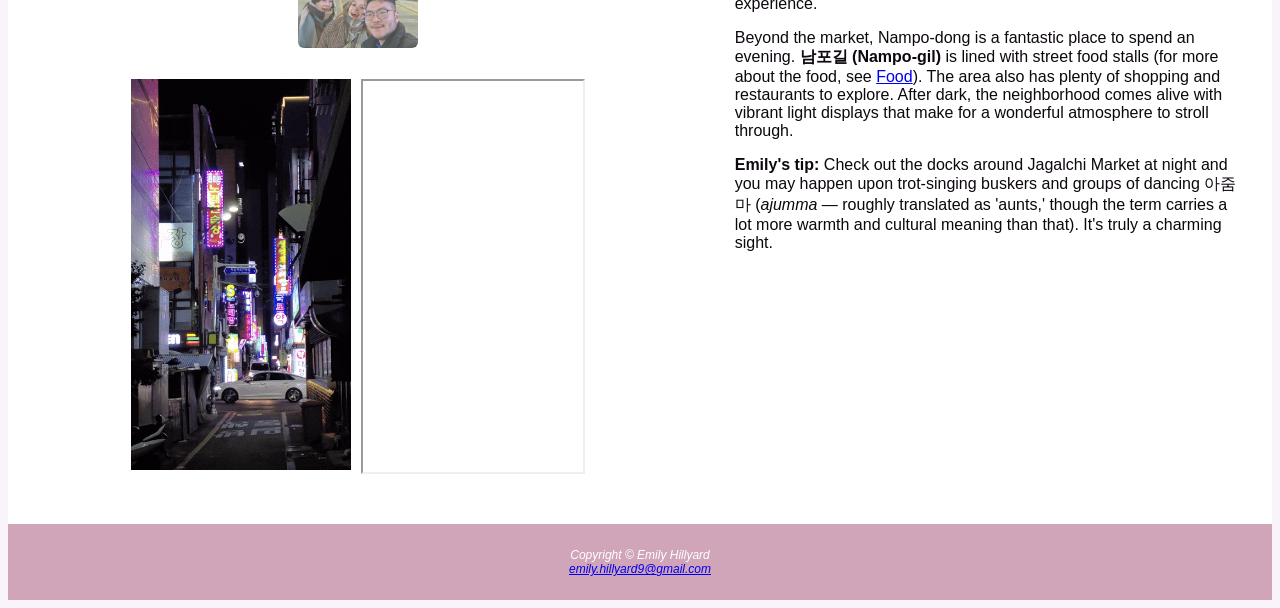
==== commit b7a9d932: "Add files via upload" ====
--- a/attractions.html
+++ b/attractions.html
@@ -4,6 +4,7 @@
         <title>Emily in Busan :: Attractions</title>
         <meta charset="utf-8">
         <meta name="description" content="Emily's favorite attractions in Busan, South Korea, from colorful Gamcheon Village to the beaches of Haeundae and Gwangalli.">
+        <meta name="keywords" content="Busan attractions, Gamcheon Culture Village, 감천문화마을, Haeundae Beach, 해운대, Gwangalli, 광안리, Nampo-dong, 남포동, Jagalchi Market, 자갈치시장, things to do in Busan">
         <!-- Google tag (gtag.js) -->
         <script async src="https://www.googletagmanager.com/gtag/js?id=G-7MBXRP4Y0C"></script>
         <script>
